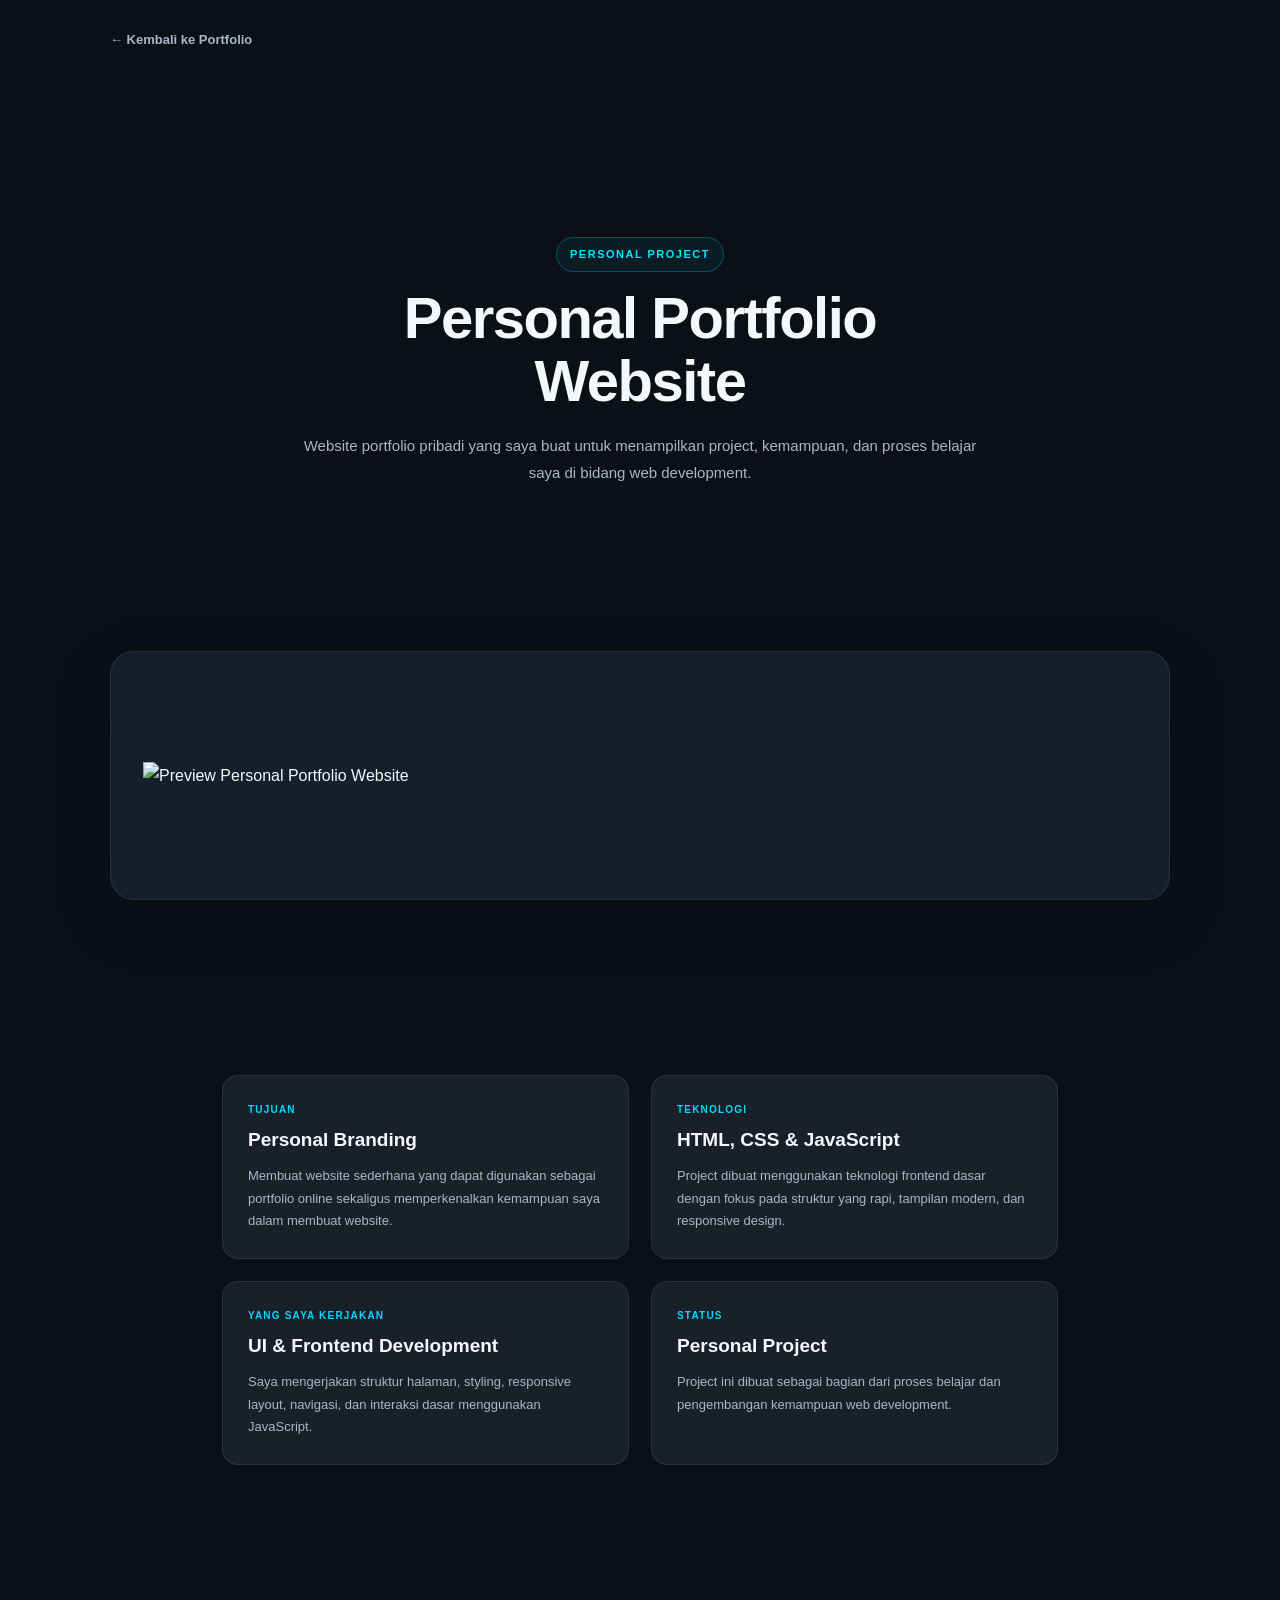
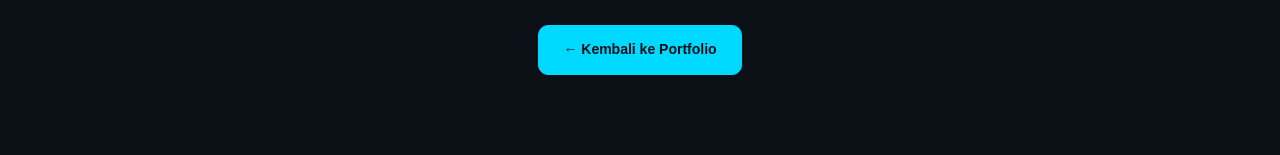
==== portfolio-project.html @ d86e65a2 "Add files via upload" ====
<!doctype html>
<html lang="id">
    <head>
        <meta charset="UTF-8" />

        <meta name="viewport" content="width=device-width, initial-scale=1.0" />

        <meta
            name="description"
            content="Case study Personal Portfolio Website oleh Riki Yakup."
        />

        <title>Personal Portfolio Website — Riki Yakup</title>

        <link rel="stylesheet" href="style.css" />
    </head>

    <body>
        <!-- HEADER -->

        <header class="project-header">
            <a href="index.html#portfolio" class="project-back">
                ← Kembali ke Portfolio
            </a>
        </header>

        <!-- MAIN -->

        <main class="project-detail">
            <!-- INTRO -->

            <section class="project-hero">
                <span class="portfolio-label"> PERSONAL PROJECT </span>

                <h1>Personal Portfolio Website</h1>

                <p>
                    Website portfolio pribadi yang saya buat untuk menampilkan
                    project, kemampuan, dan proses belajar saya di bidang web
                    development.
                </p>
            </section>

            <!-- PREVIEW -->

            <section class="project-preview">
                <img
                    src="image/myportfolio.png"
                    alt="Preview Personal Portfolio Website"
                />
            </section>

            <!-- INFORMATION -->

            <section class="project-information">
                <div class="project-info-block">
                    <span> TUJUAN </span>

                    <h2>Personal Branding</h2>

                    <p>
                        Membuat website sederhana yang dapat digunakan sebagai
                        portfolio online sekaligus memperkenalkan kemampuan saya
                        dalam membuat website.
                    </p>
                </div>

                <div class="project-info-block">
                    <span> TEKNOLOGI </span>

                    <h2>HTML, CSS & JavaScript</h2>

                    <p>
                        Project dibuat menggunakan teknologi frontend dasar
                        dengan fokus pada struktur yang rapi, tampilan modern,
                        dan responsive design.
                    </p>
                </div>

                <div class="project-info-block">
                    <span> YANG SAYA KERJAKAN </span>

                    <h2>UI & Frontend Development</h2>

                    <p>
                        Saya mengerjakan struktur halaman, styling, responsive
                        layout, navigasi, dan interaksi dasar menggunakan
                        JavaScript.
                    </p>
                </div>

                <div class="project-info-block">
                    <span> STATUS </span>

                    <h2>Personal Project</h2>

                    <p>
                        Project ini dibuat sebagai bagian dari proses belajar
                        dan pengembangan kemampuan web development.
                    </p>
                </div>
            </section>

            <!-- BACK -->

            <div class="project-bottom">
                <a href="index.html#portfolio" class="btn btn-primary">
                    ← Kembali ke Portfolio
                </a>
            </div>
        </main>
    </body>
</html>
---- style.css ----
:root {
    --bg: #0b1017;
    --bg-soft: #111923;
    --surface: #151f2b;
    --surface-hover: #1a2634;

    --text: #f4f7fb;
    --text-soft: #aab6c5;
    --text-muted: #7f8c9d;

    --accent: #00d9ff;
    --accent-soft: rgba(0, 217, 255, 0.12);
    --accent-border: rgba(0, 217, 255, 0.35);

    --border: rgba(255, 255, 255, 0.08);

    --radius-sm: 10px;
    --radius-md: 16px;
    --radius-lg: 24px;

    --container: 1180px;

    --transition: 0.3s ease;
}

/* =========================
   RESET
========================= */

* {
    margin: 0;
    padding: 0;
    box-sizing: border-box;
}

html {
    scroll-behavior: smooth;
    scroll-padding-top: 90px;
}

body {
    font-family: "Poppins", sans-serif;
    background: var(--bg);
    color: var(--text);
    line-height: 1.7;
    overflow-x: hidden;
}

body,
button,
input,
textarea {
    font-family: "Poppins", sans-serif;
}

a {
    color: inherit;
    text-decoration: none;
}

img {
    display: block;
    max-width: 100%;
}

button,
input,
textarea {
    font: inherit;
}

button {
    cursor: pointer;
}

section {
    width: 100%;
    max-width: var(--container);
    margin: 0 auto;
    padding: 110px 32px;
}

/* =========================
   ACCESSIBILITY
========================= */

.skip-link {
    position: fixed;
    top: -100px;
    left: 20px;
    z-index: 9999;

    padding: 10px 16px;

    background: var(--accent);
    color: #001018;

    border-radius: 8px;
    font-weight: 600;
}

.skip-link:focus {
    top: 20px;
}

/* =========================
   PARTICLE BACKGROUND
========================= */

#particles-js {
    position: fixed;
    inset: 0;

    width: 100%;
    height: 100%;

    z-index: -2;
    pointer-events: none;

    background: var(--bg);
}

/* =========================
   HEADER
========================= */

.site-header {
    position: fixed;
    top: 0;
    left: 0;

    width: 100%;
    height: 76px;

    display: flex;
    align-items: center;
    justify-content: space-between;

    padding: 0 6%;

    background: rgba(11, 16, 23, 0.78);
    backdrop-filter: blur(14px);
    -webkit-backdrop-filter: blur(14px);

    border-bottom: 1px solid transparent;

    z-index: 1000;

    transition: var(--transition);
}

.site-header.sticky {
    border-bottom-color: var(--border);
    background: rgba(11, 16, 23, 0.92);
}

/* LOGO */

.logo {
    display: flex;
    align-items: center;
}

.logo img {
    width: 120px;
    height: auto;

    transition: var(--transition);
}

.logo img:hover {
    transform: translateY(-2px);
}

/* NAVIGATION */

.site-header nav {
    display: flex;
    align-items: center;
    gap: 28px;
}

.site-header nav a {
    position: relative;

    color: var(--text-soft);

    font-size: 14px;
    font-weight: 500;

    transition: var(--transition);
}

.site-header nav a::after {
    content: "";

    position: absolute;
    left: 0;
    bottom: -7px;

    width: 0;
    height: 2px;

    background: var(--accent);

    transition: var(--transition);
}

.site-header nav a:hover,
.site-header nav a.active {
    color: var(--text);
}

.site-header nav a:hover::after,
.site-header nav a.active::after {
    width: 100%;
}

/* =========================
   GENERAL TYPOGRAPHY
========================= */

.section-header {
    max-width: 720px;
    margin: 0 auto 55px;

    text-align: center;
}

.section-label {
    margin-bottom: 8px;

    color: var(--accent);

    font-size: 13px;
    font-weight: 600;

    text-transform: uppercase;
    letter-spacing: 2px;
}

.heading {
    margin-bottom: 15px;

    color: var(--text);

    font-size: clamp(32px, 5vw, 48px);
    line-height: 1.2;
}

.section-header > p:last-child {
    color: var(--text-muted);
    font-size: 15px;
}

/* =========================
   HERO
========================= */

.home {
    min-height: 100vh;

    display: grid;
    grid-template-columns: 1.1fr 0.9fr;

    align-items: center;

    gap: 60px;

    padding-top: 140px;
}

/* HERO TEXT */

.home-text {
    max-width: 680px;
}

.eyebrow {
    display: inline-flex;
    align-items: center;

    margin-bottom: 18px;
    padding: 7px 13px;

    background: var(--accent-soft);
    border: 1px solid var(--accent-border);
    border-radius: 100px;

    color: var(--accent);

    font-size: 12px;
    font-weight: 600;

    text-transform: uppercase;
    letter-spacing: 1.5px;
}

.home-text h1 {
    margin-bottom: 15px;

    font-size: clamp(42px, 7vw, 70px);
    line-height: 1.05;
    letter-spacing: -2px;
}

.home-text h1 span {
    color: var(--accent);
}

.home-text h2 {
    margin-bottom: 22px;

    color: var(--text-soft);

    font-size: clamp(22px, 3vw, 34px);
    line-height: 1.3;
    font-weight: 500;
}

.home-text h2 span {
    color: var(--text);
}

.hero-description {
    max-width: 620px;

    margin-bottom: 30px;

    color: var(--text-muted);

    font-size: 15px;
}

/* HERO BUTTONS */

.hero-actions {
    display: flex;
    align-items: center;
    flex-wrap: wrap;
    gap: 14px;
}

.btn {
    display: inline-flex;
    align-items: center;
    justify-content: center;

    min-height: 48px;

    padding: 12px 24px;

    background: var(--accent);
    color: #031017;

    border: 1px solid var(--accent);
    border-radius: 10px;

    font-size: 14px;
    font-weight: 600;

    transition: var(--transition);
}

.btn:hover {
    transform: translateY(-3px);

    box-shadow: 0 10px 30px rgba(0, 217, 255, 0.18);
}

.btn:focus-visible {
    outline: 3px solid rgba(0, 217, 255, 0.35);
    outline-offset: 3px;
}

.btn-secondary {
    background: transparent;
    color: var(--text);

    border-color: var(--border);
}

.btn-secondary:hover {
    background: var(--surface);
    border-color: var(--accent-border);
}

/* =========================
   HERO IMAGE
========================= */

.home-img {
    position: relative;

    display: flex;
    align-items: center;
    justify-content: center;

    min-height: 480px;
}

.home-img img {
    position: relative;
    z-index: 2;

    width: min(400px, 90%);

    border-radius: 50%;

    animation: float 5s ease-in-out infinite;
}

.shape {
    position: absolute;

    width: 300px;
    height: 300px;

    background: var(--accent);

    border-radius: 50%;

    filter: blur(120px);
    opacity: 0.12;
}

/* =========================
   ABOUT
========================= */

.about {
    display: grid;
    grid-template-columns: 0.9fr 1.1fr;

    align-items: center;

    gap: 70px;
}

.about-img {
    display: flex;
    justify-content: center;
}

.about-img img {
    width: min(380px, 100%);

    border-radius: var(--radius-lg);

    border: 1px solid var(--border);

    box-shadow: 0 20px 60px rgba(0, 0, 0, 0.25);

    transition: var(--transition);
}

.about-img img:hover {
    transform: translateY(-5px);
}

.about-text {
    max-width: 620px;
}

.about-text h2 {
    margin-bottom: 20px;

    font-size: clamp(30px, 5vw, 46px);
    line-height: 1.2;
}

.about-text p {
    margin-bottom: 18px;

    color: var(--text-muted);
    font-size: 15px;
}

.about-text .btn {
    margin-top: 10px;
}

/* =========================
   SKILLS
========================= */

.skills-box {
    display: grid;
    grid-template-columns: repeat(3, 1fr);

    gap: 18px;
}

.skill-card {
    padding: 28px;

    background: rgba(21, 31, 43, 0.8);

    border: 1px solid var(--border);
    border-radius: var(--radius-md);

    transition: var(--transition);
}

.skill-card:hover {
    transform: translateY(-5px);

    background: var(--surface-hover);

    border-color: var(--accent-border);
}

.skill-card i {
    display: inline-flex;
    align-items: center;
    justify-content: center;

    width: 46px;
    height: 46px;

    margin-bottom: 18px;

    background: var(--accent-soft);

    border-radius: 12px;

    color: var(--accent);

    font-size: 22px;
}

.skill-card h3 {
    margin-bottom: 8px;

    font-size: 18px;
}

.skill-card p {
    color: var(--text-muted);

    font-size: 13px;
    line-height: 1.7;
}

.skill-card.learning {
    border-style: dashed;
}

.skill-card.learning span {
    display: inline-block;

    margin-bottom: 12px;
    padding: 4px 9px;

    background: rgba(0, 217, 255, 0.08);

    border-radius: 6px;

    color: var(--accent);

    font-size: 10px;
    font-weight: 600;

    text-transform: uppercase;
    letter-spacing: 1px;
}

/* =========================
   PORTFOLIO
========================= */

.portfolio {
    position: relative;
}

.portfolio-header {
    max-width: 720px;

    margin: 0 auto 55px;

    text-align: center;
}

.portfolio-label {
    display: inline-flex;

    align-items: center;

    padding: 7px 13px;

    margin-bottom: 15px;

    border: 1px solid rgba(0, 229, 255, 0.25);

    border-radius: 999px;

    background: rgba(0, 229, 255, 0.06);

    color: #00e5ff;

    font-size: 11px;

    font-weight: 600;

    letter-spacing: 1.5px;
}

.portfolio-header .heading {
    margin-bottom: 18px;
}

.portfolio-intro {
    max-width: 620px;

    margin: 0 auto;

    color: #aeb8c2;

    font-size: 15px;

    line-height: 1.8;
}

/* =========================
   PROJECT GRID
========================= */

.portfolio-container {
    display: grid;

    grid-template-columns: repeat(2, minmax(0, 1fr));

    gap: 28px;

    max-width: 1100px;

    margin: 0 auto;
}

/* =========================
   PROJECT CARD
========================= */

.project-card {
    overflow: hidden;

    background: linear-gradient(
        145deg,
        rgba(35, 42, 51, 0.96),
        rgba(24, 29, 36, 0.96)
    );

    border: 1px solid rgba(255, 255, 255, 0.07);

    border-radius: 20px;

    transition:
        transform 0.35s ease,
        border-color 0.35s ease,
        box-shadow 0.35s ease;
}

.project-card:hover {
    transform: translateY(-8px);

    border-color: rgba(0, 229, 255, 0.28);

    box-shadow:
        0 20px 55px rgba(0, 0, 0, 0.25),
        0 0 35px rgba(0, 229, 255, 0.08);
}

/* =========================
   PROJECT IMAGE
========================= */

.project-image {
    position: relative;

    width: 100%;

    aspect-ratio: 16 / 9;

    overflow: hidden;

    background: #11171e;
}

.project-image::after {
    content: "";

    position: absolute;

    inset: 0;

    background: linear-gradient(
        to bottom,
        transparent 55%,
        rgba(5, 8, 12, 0.65)
    );

    pointer-events: none;
}

.project-image img {
    width: 100%;

    height: 100%;

    object-fit: cover;

    display: block;

    transition: transform 0.5s ease;
}

.project-card:hover .project-image img {
    transform: scale(1.04);
}

/* =========================
   PROJECT TYPE
========================= */

.project-type {
    position: absolute;

    top: 14px;

    left: 14px;

    z-index: 2;

    padding: 6px 10px;

    border: 1px solid rgba(255, 255, 255, 0.12);

    border-radius: 999px;

    background: rgba(8, 12, 17, 0.78);

    color: #ffffff;

    font-size: 10px;

    font-weight: 600;

    letter-spacing: 0.4px;

    backdrop-filter: blur(8px);

    -webkit-backdrop-filter: blur(8px);
}

/* =========================
   PROJECT CONTENT
========================= */

.project-content {
    padding: 25px;
}

.project-meta {
    margin-bottom: 8px;

    color: #00e5ff;

    font-size: 11px;

    font-weight: 600;

    text-transform: uppercase;

    letter-spacing: 1px;
}

.project-content h3 {
    margin-bottom: 11px;

    color: #ffffff;

    font-size: 22px;

    line-height: 1.3;
}

.project-content p {
    margin-bottom: 19px;

    color: #aeb8c2;

    font-size: 13px;

    line-height: 1.75;
}

/* =========================
   TECHNOLOGY TAGS
========================= */

.project-tech {
    display: flex;

    flex-wrap: wrap;

    gap: 7px;

    margin-bottom: 21px;
}

.project-tech span {
    padding: 6px 9px;

    border: 1px solid rgba(0, 229, 255, 0.14);

    border-radius: 7px;

    background: rgba(0, 229, 255, 0.05);

    color: #bdeff5;

    font-size: 10px;

    font-weight: 500;
}

/* =========================
   PROJECT LINK
========================= */

.project-link {
    display: inline-flex;

    align-items: center;

    gap: 8px;

    color: #ffffff;

    font-size: 13px;

    font-weight: 600;

    transition:
        color 0.25s ease,
        gap 0.25s ease;
}

.project-link span {
    color: #00e5ff;

    font-size: 18px;

    line-height: 1;

    transition: transform 0.25s ease;
}

.project-link:hover {
    color: #00e5ff;
}

.project-link:hover span {
    transform: translateX(4px);
}

/* =========================
   CONTACT
========================= */

.contact {
    max-width: 900px;
}

.contact-form {
    max-width: 700px;
    margin: 0 auto;

    padding: 30px;

    background: rgba(21, 31, 43, 0.75);

    border: 1px solid var(--border);
    border-radius: var(--radius-lg);
}

.contact-form label {
    display: block;

    margin-bottom: 7px;

    color: var(--text-soft);

    font-size: 13px;
    font-weight: 500;
}

.contact-form input,
.contact-form textarea {
    width: 100%;

    margin-bottom: 20px;
    padding: 14px 16px;

    background: rgba(255, 255, 255, 0.035);

    border: 1px solid var(--border);
    border-radius: 10px;

    color: var(--text);

    outline: none;

    transition: var(--transition);
}

.contact-form input::placeholder,
.contact-form textarea::placeholder {
    color: var(--text-muted);
}

.contact-form input:focus,
.contact-form textarea:focus {
    border-color: var(--accent-border);

    background: rgba(0, 217, 255, 0.035);

    box-shadow: 0 0 0 3px rgba(0, 217, 255, 0.08);
}

.contact-form textarea {
    min-height: 170px;

    resize: vertical;
}

.contact-form .btn {
    border: none;
}

/* =========================
   FOOTER
========================= */

footer {
    padding: 28px 20px;

    border-top: 1px solid var(--border);

    text-align: center;

    color: var(--text-muted);

    font-size: 12px;
}

/* =========================
   SCROLL REVEAL
========================= */

.about,
.skills,
.portfolio,
.contact {
    opacity: 0;
    transform: translateY(30px);

    transition:
        opacity 0.7s ease,
        transform 0.7s ease;
}

.about.show,
.skills.show,
.portfolio.show,
.contact.show {
    opacity: 1;
    transform: translateY(0);
}

/* =========================
   FLOAT ANIMATION
========================= */

@keyframes float {
    0% {
        transform: translateY(0);
    }

    50% {
        transform: translateY(-10px);
    }

    100% {
        transform: translateY(0);
    }
}

/* =========================
   RESPONSIVE TABLET
========================= */

@media (max-width: 991px) {
    section {
        padding: 95px 24px;
    }

    .home {
        grid-template-columns: 1fr;

        gap: 30px;

        text-align: center;
    }

    .home-text {
        max-width: 720px;
        margin: 0 auto;

        order: 2;
    }

    .home-img {
        order: 1;

        min-height: 350px;
    }

    .hero-description {
        margin-left: auto;
        margin-right: auto;
    }

    .hero-actions {
        justify-content: center;
    }

    .about {
        grid-template-columns: 1fr;

        text-align: center;
    }

    .about-text {
        max-width: 720px;
        margin: 0 auto;
    }

    .skills-box {
        grid-template-columns: repeat(2, 1fr);
    }

    .portfolio-container {
        grid-template-columns: repeat(2, 1fr);
    }
}

/* =========================
   RESPONSIVE MOBILE
========================= */

@media (max-width: 768px) {
    .site-header {
        height: auto;
        min-height: 70px;

        flex-direction: column;
        gap: 12px;

        padding: 12px 18px;
    }

    .site-header nav {
        width: 100%;

        justify-content: center;
        flex-wrap: wrap;

        gap: 8px 18px;
    }

    .site-header nav a {
        font-size: 12px;
    }

    section {
        padding: 90px 18px;
    }

    .home {
        min-height: auto;

        padding-top: 170px;
        padding-bottom: 80px;
    }

    .home-img {
        min-height: 280px;
    }

    .home-img img {
        width: min(280px, 78%);
    }

    .shape {
        width: 220px;
        height: 220px;

        filter: blur(90px);
    }

    .skills-box,
    .portfolio-container {
        grid-template-columns: 1fr;
    }

    .card > img {
        height: 220px;
    }

    .contact-form {
        padding: 22px 18px;
    }
}

/* =========================
   SMALL MOBILE
========================= */

@media (max-width: 480px) {
    .site-header {
        padding-left: 14px;
        padding-right: 14px;
    }

    .logo img {
        width: 100px;
    }

    .site-header nav {
        gap: 7px 12px;
    }

    .site-header nav a {
        font-size: 11px;
    }

    .home {
        padding-top: 165px;
    }

    .home-text h1 {
        font-size: 38px;

        letter-spacing: -1px;
    }

    .home-text h2 {
        font-size: 21px;
    }

    .hero-description {
        font-size: 13px;
    }

    .hero-actions {
        flex-direction: column;
        width: 100%;
    }

    .hero-actions .btn {
        width: 100%;
    }

    .about-img img {
        width: min(280px, 100%);
    }

    .skill-card {
        padding: 22px;
    }

    .card-content {
        padding: 18px;
    }

    footer {
        font-size: 11px;
    }
}

/* =========================
   REDUCE MOTION
========================= */

@media (prefers-reduced-motion: reduce) {
    html {
        scroll-behavior: auto;
    }

    *,
    *::before,
    *::after {
        animation-duration: 0.01ms !important;
        animation-iteration-count: 1 !important;
        transition-duration: 0.01ms !important;
        scroll-behavior: auto !important;
    }
}
/* =========================
   PORTFOLIO RESPONSIVE
========================= */

@media (max-width: 768px) {
    .portfolio-header {
        margin-bottom: 40px;
    }

    .portfolio-intro {
        max-width: 500px;

        font-size: 13px;

        line-height: 1.7;
    }

    .portfolio-container {
        grid-template-columns: 1fr;

        gap: 20px;
    }

    .project-content {
        padding: 21px;
    }

    .project-content h3 {
        font-size: 20px;
    }

    .project-content p {
        font-size: 12px;
    }
}

@media (max-width: 480px) {
    .portfolio-label {
        font-size: 9px;

        padding: 6px 10px;
    }

    .portfolio-intro {
        font-size: 12px;
    }

    .project-card {
        border-radius: 16px;
    }

    .project-content {
        padding: 18px;
    }

    .project-content h3 {
        font-size: 19px;
    }

    .project-content p {
        font-size: 12px;

        line-height: 1.7;
    }

    .project-tech span {
        font-size: 9px;

        padding: 5px 8px;
    }

    .project-link {
        font-size: 12px;
    }
}
/* =========================
   PROJECT DETAIL PAGE
========================= */

.project-header {
    width: 100%;

    max-width: 1100px;

    margin: 0 auto;

    padding: 25px 20px;
}

.project-back {
    display: inline-flex;

    align-items: center;

    color: var(--text-soft);

    font-size: 13px;

    font-weight: 600;

    transition: color 0.25s ease;
}

.project-back:hover {
    color: var(--accent);
}

/* =========================
   PROJECT HERO
========================= */

.project-detail {
    max-width: 1100px;

    margin: 0 auto;

    padding: 50px 20px 80px;
}

.project-hero {
    max-width: 760px;

    margin: 0 auto 55px;

    text-align: center;
}

.project-hero h1 {
    margin-bottom: 20px;

    color: var(--text);

    font-size: clamp(34px, 6vw, 58px);

    line-height: 1.08;

    letter-spacing: -1.5px;
}

.project-hero p {
    max-width: 680px;

    margin: 0 auto;

    color: var(--text-soft);

    font-size: 15px;

    line-height: 1.8;
}

/* =========================
   PROJECT PREVIEW
========================= */

.project-preview {
    overflow: hidden;

    margin-bottom: 65px;

    border: 1px solid var(--border);

    border-radius: var(--radius-lg);

    background: var(--surface);

    box-shadow: 0 20px 60px rgba(0, 0, 0, 0.2);
}

.project-preview img {
    display: block;

    width: 100%;

    height: auto;
}

/* =========================
   PROJECT INFORMATION
========================= */

.project-information {
    display: grid;

    grid-template-columns: repeat(2, minmax(0, 1fr));

    gap: 22px;

    max-width: 900px;

    margin: 0 auto;
}

.project-info-block {
    padding: 25px;

    border: 1px solid var(--border);

    border-radius: var(--radius-md);

    background: rgba(35, 42, 51, 0.65);
}

.project-info-block > span {
    display: block;

    margin-bottom: 9px;

    color: var(--accent);

    font-size: 10px;

    font-weight: 700;

    letter-spacing: 1.2px;
}

.project-info-block h2 {
    margin-bottom: 12px;

    color: var(--text);

    font-size: 19px;

    line-height: 1.35;
}

.project-info-block p {
    color: var(--text-soft);

    font-size: 13px;

    line-height: 1.75;
}

/* =========================
   PROJECT BOTTOM
========================= */

.project-bottom {
    display: flex;

    justify-content: center;

    margin-top: 50px;
}

/* =========================
   RESPONSIVE
========================= */

@media (max-width: 768px) {
    .project-header {
        padding: 20px 16px;
    }

    .project-detail {
        padding: 35px 16px 60px;
    }

    .project-hero {
        margin-bottom: 40px;
    }

    .project-hero h1 {
        font-size: 36px;
    }

    .project-hero p {
        font-size: 13px;
    }

    .project-preview {
        margin-bottom: 40px;

        border-radius: var(--radius-md);
    }

    .project-information {
        grid-template-columns: 1fr;

        gap: 15px;
    }

    .project-info-block {
        padding: 20px;
    }
}

@media (max-width: 480px) {
    .project-header {
        padding: 17px 14px;
    }

    .project-back {
        font-size: 11px;
    }

    .project-detail {
        padding: 30px 14px 50px;
    }

    .project-hero h1 {
        font-size: 31px;

        letter-spacing: -0.8px;
    }

    .project-hero p {
        font-size: 12px;

        line-height: 1.7;
    }

    .project-info-block {
        padding: 18px;
    }

    .project-info-block h2 {
        font-size: 17px;
    }

    .project-info-block p {
        font-size: 12px;
    }
}
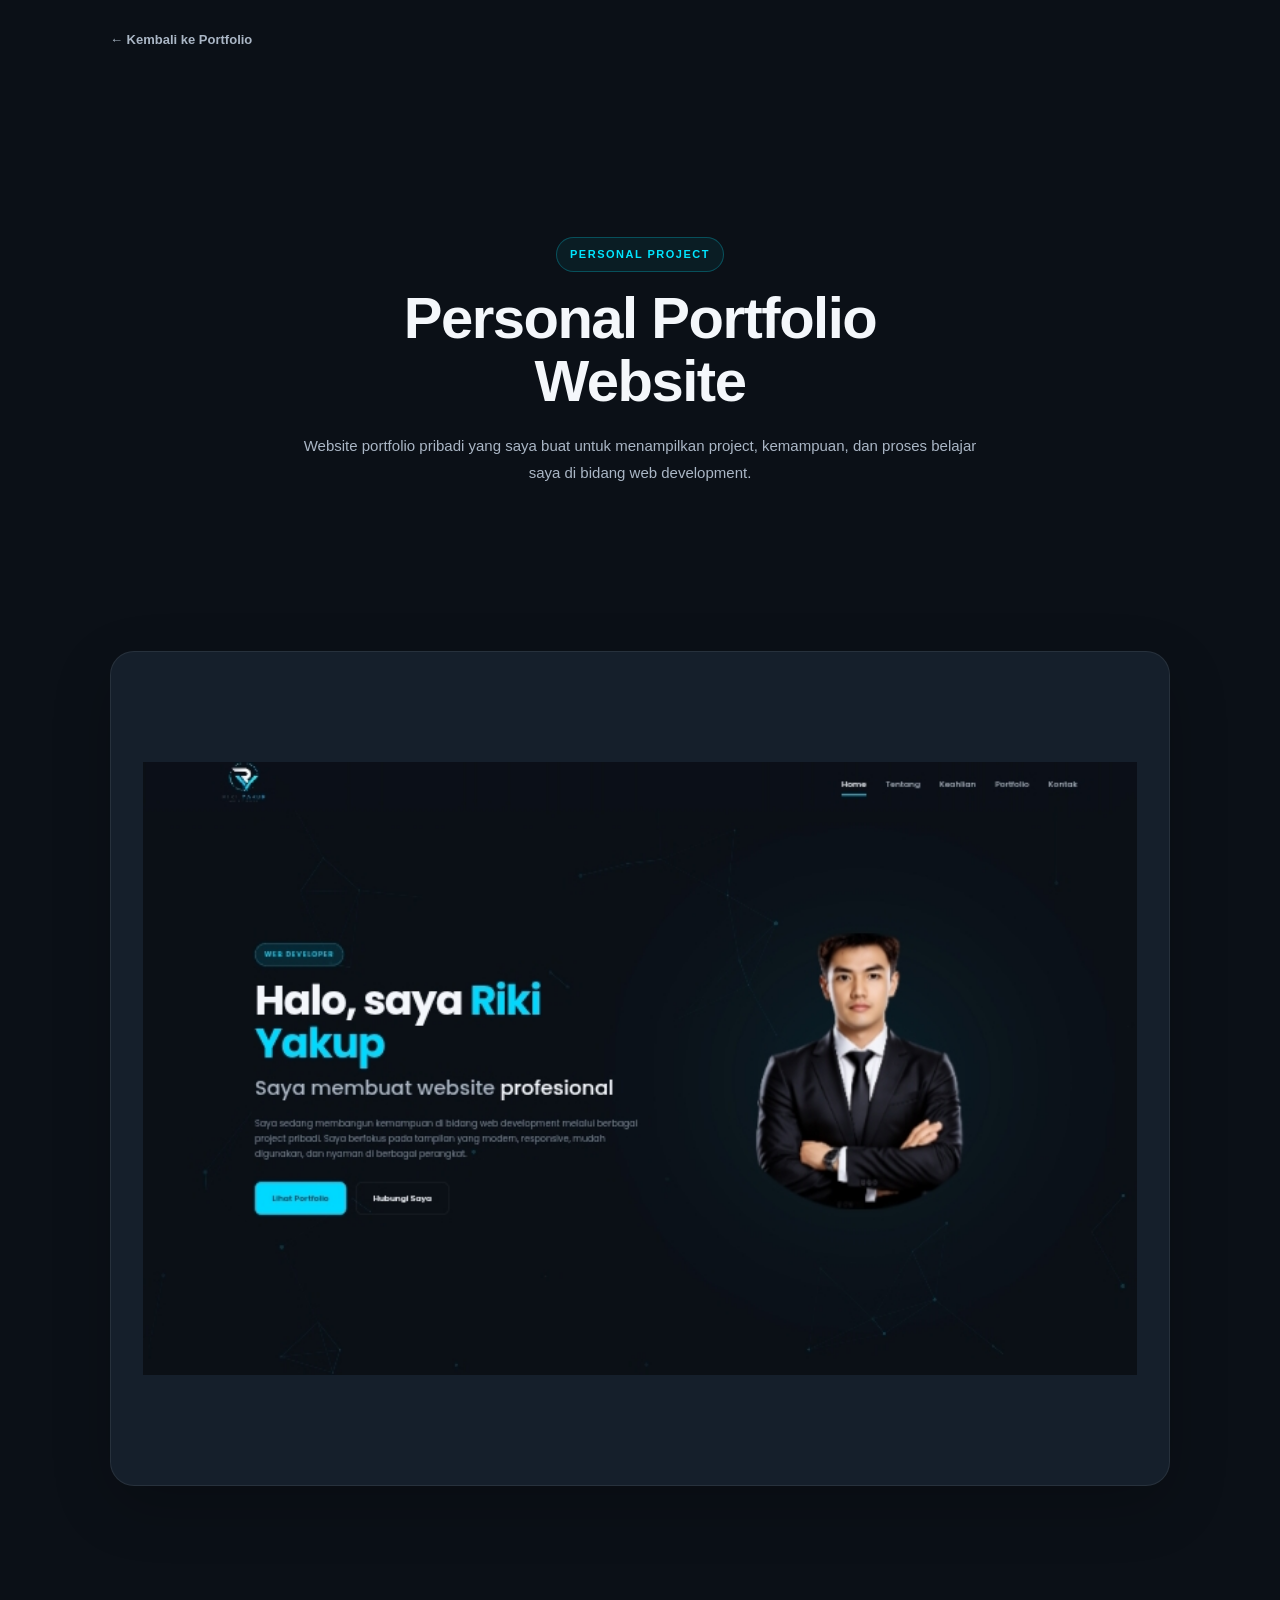
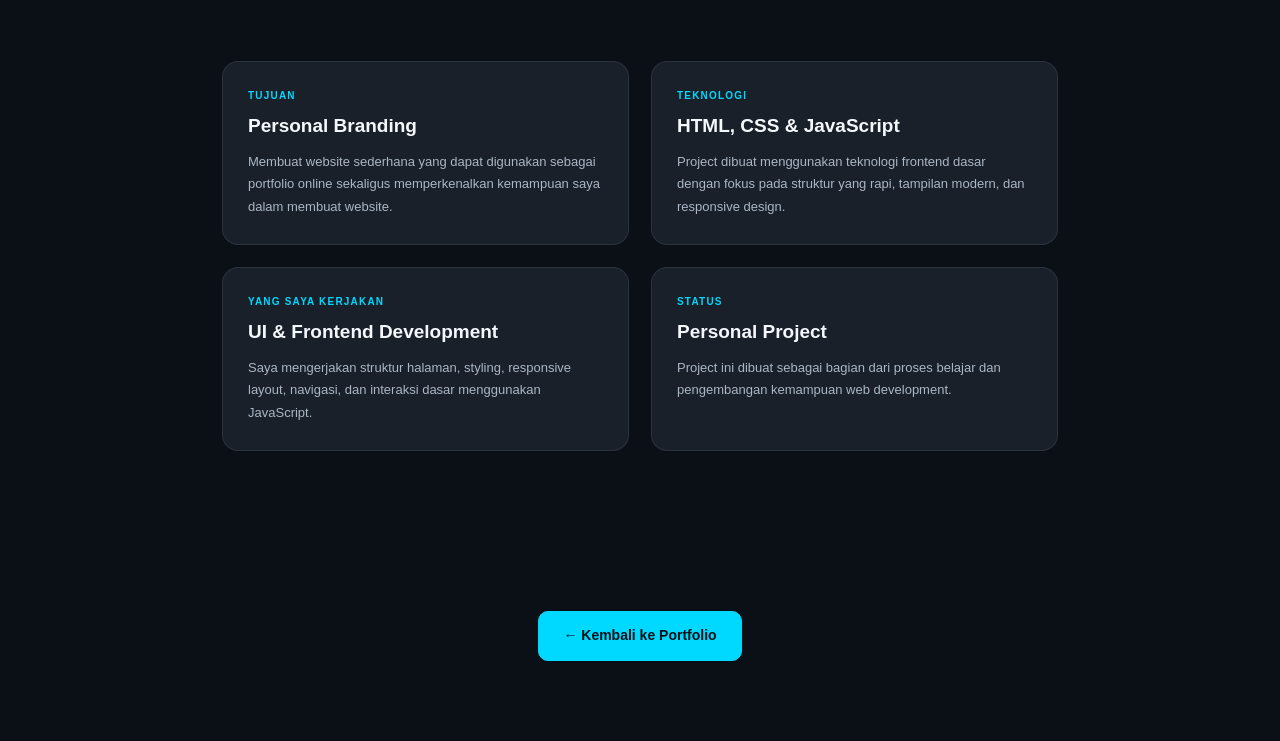
==== commit a9651f71: "Fix image paths" ====
--- a/portfolio-project.html
+++ b/portfolio-project.html
@@ -45,7 +45,7 @@
 
             <section class="project-preview">
                 <img
-                    src="image/myportfolio.png"
+                    src="myportfolio.png"
                     alt="Preview Personal Portfolio Website"
                 />
             </section>
